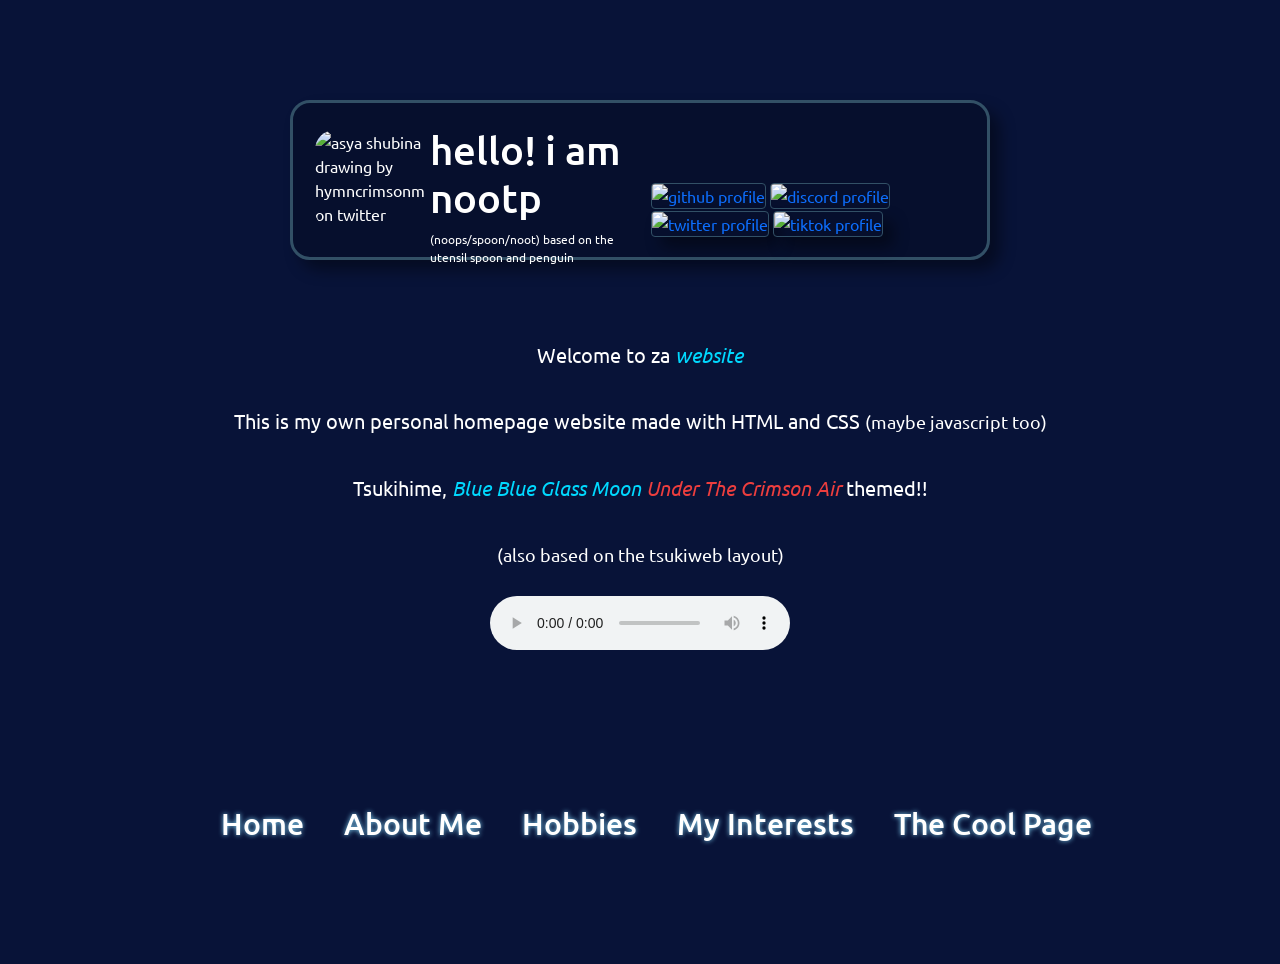
==== index.html @ 462fdbed "Add files via upload" ====
<!DOCTYPE html>

<html lang="en">
    <head>
        <link href="https://cdn.jsdelivr.net/npm/bootstrap@5.3.8/dist/css/bootstrap.min.css" rel="stylesheet" integrity="sha384-sRIl4kxILFvY47J16cr9ZwB07vP4J8+LH7qKQnuqkuIAvNWLzeN8tE5YBujZqJLB" crossorigin="anonymous">
        <script src="https://cdn.jsdelivr.net/npm/bootstrap@5.3.8/dist/js/bootstrap.bundle.min.js" integrity="sha384-FKyoEForCGlyvwx9Hj09JcYn3nv7wiPVlz7YYwJrWVcXK/BmnVDxM+D2scQbITxI" crossorigin="anonymous"></script>
        <link rel="preconnect" href="https://fonts.googleapis.com">
        <link rel="preconnect" href="https://fonts.gstatic.com" crossorigin>
        <link href="https://fonts.googleapis.com/css2?family=Ubuntu:ital,wght@0,300;0,400;0,500;0,700;1,300;1,400;1,500;1,700&display=swap" rel="stylesheet">
        <link href="styles.css" rel="stylesheet">
        <link rel="icon" type="image/jpeg" href="pictures/cbbc.jpg">
        <title>nootp website</title>
    </head>
    <body>
        <div class="profile">
            <img src="pictures/shubina0.jpg" class="profile-img" alt="asya shubina drawing by hymncrimsonmoon on twitter" width="110" height="100">
            <div class="user-info">
            <h1 class="username">hello! i am nootp</h1>
            <p class="usernames-alt">(noops/spoon/noot) based on the utensil spoon and penguin</p>
            </div>
            <div class="button-container">
                <a href="https://github.com/nootp">
                    <img src="pictures/github.png" class="github-btn" alt="github profile" width="30" height="30">
                </a>
                <a href="https://discord.com/users/522351001483739136">
                    <img src="pictures/discordlogo.png" class="discord-btn" alt="discord profile" width="30" height="30">
                </a>
                <a href="https://x.com/nootnuggets">
                    <img src="pictures/twitter.png" class="x-btn" alt="twitter profile" width="30" height="30">
                </a>
                <a href="https://www.tiktok.com/@noothp">
                    <img src="pictures/tik-tok.png" class="tiktok-btn" alt="tiktok profile" width="30" height="30">
                </a>
            </div>
        </div>
        <div class="hometext">
            <p align="center">Welcome to za <em><font color="#00d9ff">website</font></em></p>
            <p align="center">This is my own personal homepage website made with HTML and CSS <small>(maybe javascript too)</small></p>
            <p align="center">Tsukihime, <em><font color="#00d9ff">Blue Blue Glass Moon</font> <font color="#ed3e3e">Under The Crimson Air</font></em> themed!!</p>
            <p align="center"><small>(also based on the tsukiweb layout)</small></p>
            <p align="center">
            <audio controls>
                <source src="music/Chirp.mp3" type="audio/mpeg" class="audio-container">
            </audio>
            </p>
        </div>
        <nav class="navbar">
            <div class="container">
                <ul>
                    <li>
                        <a href="index.html">Home</a>
                    </li>
                    <li>
                        <a href="about.html">About Me</a>
                    </li>
                    <li>
                        <a href="hobby.html">Hobbies</a>
                    </li>
                    <li>
                        <a href="interest.html">My Interests</a>
                    </li>
                    <li>
                        <a href="cool.html">The Cool Page</a>
                    </li>

                </ul>
            </div>
        </nav>
    </body>
</html>
---- styles.css ----
* {
    box-sizing: border-box;
    margin: 0;
    padding: 0;
}

body {
    font-family: 'Ubuntu', sans-serif;
    font-weight: 400;
    font-style: normal;
    background: #081338;
    color: #fff;
    line-height: 1.5;
    background-image: linear-gradient(rgba(0, 0, 0, 0.400)), url(pictures/background.jpg);
    background-repeat: no-repeat;
    background-position: center;
    background-size: cover;
    background-attachment: fixed;
}

:root {
    --light-color: #84d3f5;
    --dark-color: #02051c;
    --primary-color: #325066;
    --light-gray: rgba(0, 0, 0, 0.05);
    --dark-gray: rgba(0, 0, 0, 0.200);
    --darker-gray: rgba(0, 0, 0, 0.5);

}
a {
    text-decoration: 0;
}

ul {
    list-style: none;
}

img {
    max-width: 100%;
}

.container {
    margin: 0 auto;
    padding: 0 15px;
}

.container-sm {
    max-width: 800px;
    margin: 0 auto;
    padding: 0 15px;
}

.unfixed-container-sm {
    max-width: 800px;
    padding: 0 15px;
}

.center-img {
    display: block;
    margin-left: auto;
    margin-right: auto;
    height: auto;
}



/* Navigation bar */
.navbar .container {
    display: flex;
    margin: 100px auto;
}

.navbar ul {
    display: flex;
    justify-content: space-between;
    align-items: center;
    margin: auto;
}

.navbar ul li a {
    padding: 10px 20px 10px 20px;
    display: block;
    color: #fff;
    font-size: 30px;
    text-shadow: 0 0 5px #84d3f5;
    font-weight: 500;
    transition: 0.5s;
}

.navbar ul li a:hover {
    text-decoration: underline;
    color: var(--light-color);
}

.navbar .about-container {
    display: flex;
    justify-content: flex-start;
    margin-top: 50px;
}

/* Home page content */

.hometext {
    font-size: 20px;
    line-height: 50px;
    margin-top: 10px;
}

.profile {
    box-sizing: border-box;
    background-color: var(--dark-gray);
    width: 700px;
    height: 160px;
    padding: 20px;
    border: 3px;
    box-shadow: 10px 10px 15px rgba(0, 0, 0, 0.40);
    border-radius: 20px;
    border-style: solid;
    border-color: var(--primary-color);
    margin: 100px auto 2px auto;
    display: flex;
}

.profile-img {
    box-sizing: border-box;
    border: 3px;
    border-radius: 20px;
    margin: auto auto auto 2px;
}

.user-info {
    margin: 3px auto 3px 5px;
}

.username {
    font-size: 40px;
}

.usernames-alt {
    margin-top: 5px;
    font-size: 12px;
}

.button-container {
    box-sizing: border-box;
    gap: 30px;
    margin-top: auto;
    flex-wrap: wrap;
}

.github-btn {
    border: 1px;
    border-radius: 4px;
    border-style: solid;
    border-color: var(--primary-color);
}

.discord-btn {
    border: 1px;
    border-radius: 4px;
    border-style: solid;
    border-color: var(--primary-color);
}

.x-btn {
    border: 1px;
    border-radius: 4px;
    border-style: solid;
    border-color: var(--primary-color);
    box-shadow: 10px 10px 15px rgba(0, 0, 0, 0.40);
}

.tiktok-btn {
    border: 1px;
    border-radius: 4px;
    box-shadow: 10px 10px 15px rgba(0, 0, 0, 0.40);
    border-style: solid;
    border-color: var(--primary-color);
}

.audio-container {
    text-align: center;
}

.hometext {
    margin-top: 70px;
}

/* About page */

.about .container {
    display: flex;
    justify-content: center;
    position: relative;
    align-items: center;
    margin: 0 0;
    padding: 3px;
}
.about {
    box-sizing: border-box;
    border: 3px;
    border-radius: 20px;
    border-style: solid;
    border-color: var(--primary-color);
    padding: 3px;
    margin-top: 50px;
    height: 400px;
    width: 1300px;
    background-color: var(--dark-gray);

}

.about-description {
    margin: 30px 10px;
}

.hisui-container {
    position: absolute;
    margin: 40px;
    display: flex;
    flex-direction: column;
    align-items: center;
}

.hisui-btn {
    width: 100px;
    color: #ed3e3e;
}

/* Hobby page content */

.hobby .container {
    box-sizing: border-box;
    box-shadow: 10px 10px 15px rgba(0, 0, 0, 0.40);
    border: 3px;
    border-radius: 20px;
    padding: 3px;
    margin-top: 50px;
    height: 700px;
    width: 1500px;
    background-color: var(--dark-gray);
}

.music-txt .txt {
    font-size: 20px;
    margin: 20px auto;
}

.container .music {
    margin: 50px auto;
    padding: 3px;
    display: flex;
    flex-direction: row;
    flex-wrap: wrap;
    gap: 20px;
    justify-content: center;
    align-items: center;
}

.audio-photo {
    display: flex;
    flex-direction: column;
    align-items: center;
    margin-bottom: 10px;
    gap: 10px;
}
.music img {
    border-radius: 8px;
}

/* Interests page */

.interest .container {
    box-sizing: border-box;
    box-shadow: 10px 10px 15px rgba(0, 0, 0, 0.40);
    border: 3px;
    border-radius: 20px;
    padding: 3px;
    margin-top: 50px;
    height: 1500px;
    width: 1500px;
    background-color: var(--dark-gray);
}

.interest .txt {
    font-size: 20px;
    margin: 20px auto;
}

.container .favs {
    display: flex;
    justify-content: space-evenly;
    gap: 30px;
    margin: 40px;
    flex-wrap: wrap;
}

.favs img{
    box-sizing: border-box;
    border-radius: 20px;
}

.container .like {
    display: flex;
    justify-content: space-evenly;
    gap: 30px;
    margin: 40px;
    flex-wrap: wrap;
}

.like img{
    box-sizing: border-box;
    border-radius: 20px;
}

.atxt {
    margin-top: 100px;
    margin-bottom: 50px;
    font-size: 20px;
}
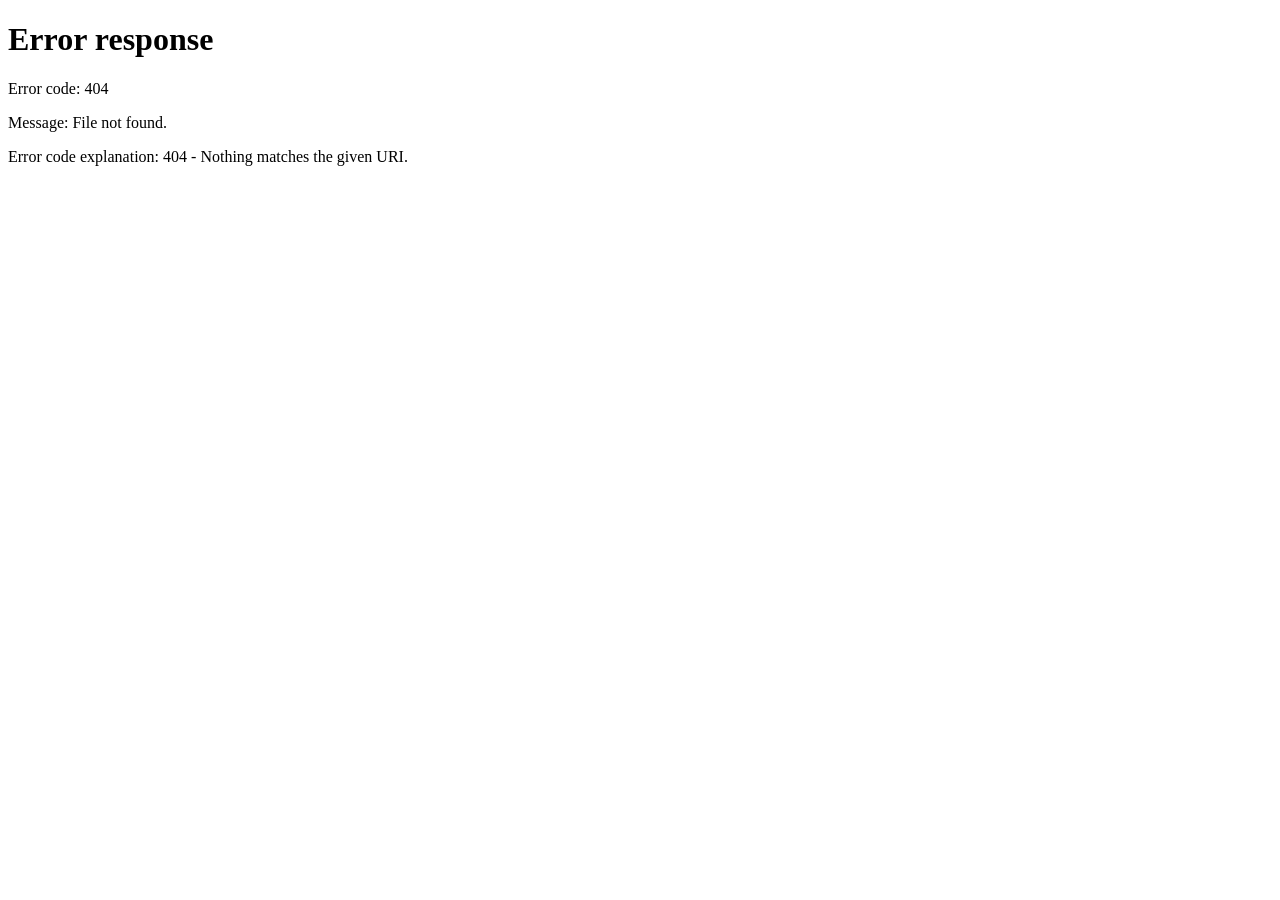
==== commit 533ece5a: "Update index.html" ====
--- a/index.html
+++ b/index.html
@@ -11,6 +11,11 @@
         <link rel="icon" type="image/jpeg" href="pictures/cbbc.jpg">
         <title>nootp website</title>
     </head>
+    <script>
+  if (window.location.pathname.endsWith('.html')) {
+    window.location.href = window.location.pathname.replace('.html', '');
+  }
+</script>
     <body>
         <div class="profile">
             <img src="pictures/shubina0.jpg" class="profile-img" alt="asya shubina drawing by hymncrimsonmoon on twitter" width="110" height="100">
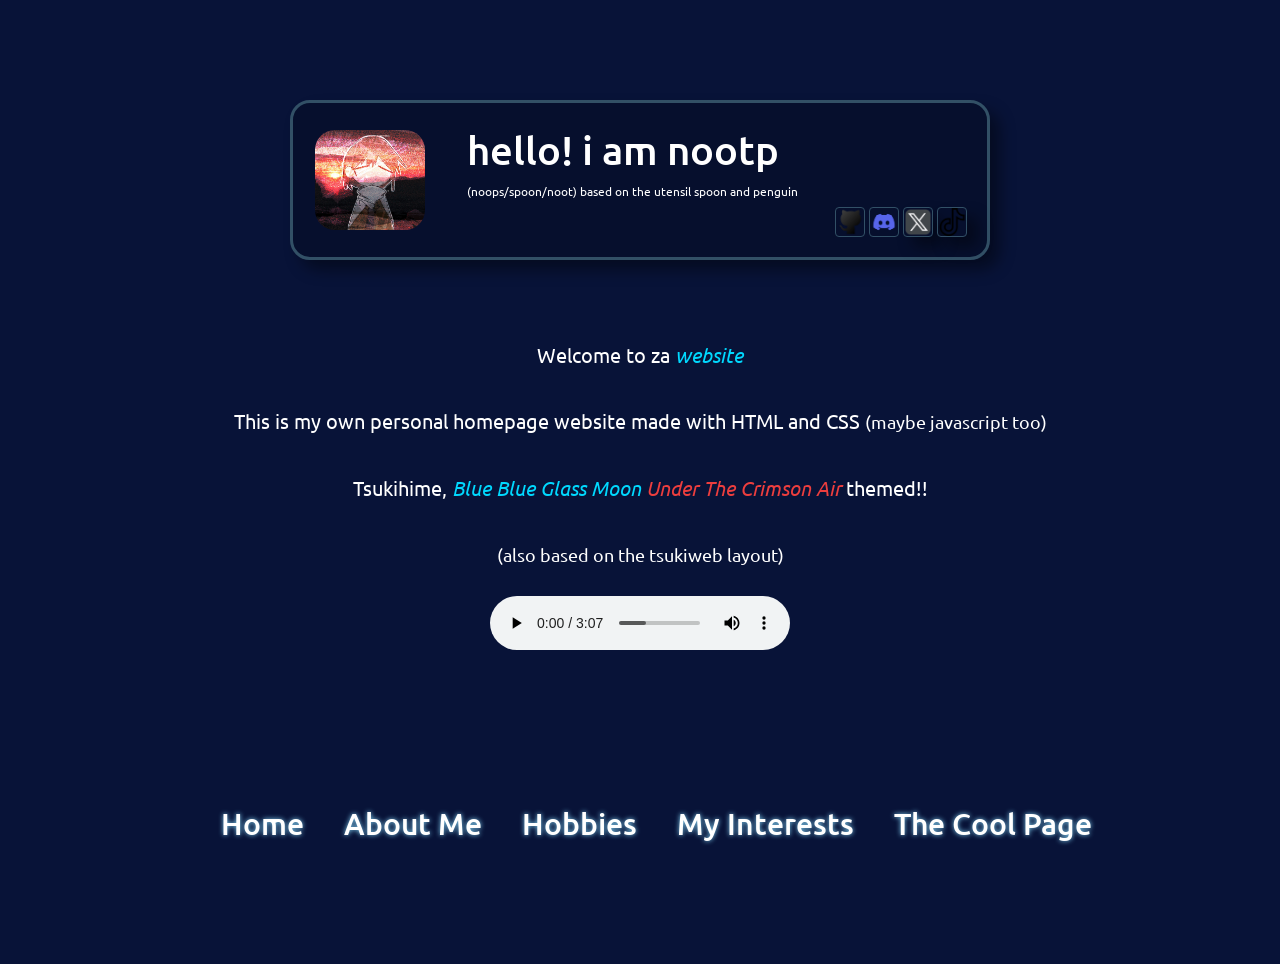
==== commit 98f4d1f6: "Update index.html" ====
--- a/index.html
+++ b/index.html
@@ -12,8 +12,8 @@
         <title>nootp website</title>
     </head>
     <script>
-  if (window.location.pathname.endsWith('.html')) {
-    window.location.href = window.location.pathname.replace('.html', '');
+  if (window.location.pathname.endsWith('index.html')) {
+    window.location.href = window.location.pathname.replace('index.html', '');
   }
 </script>
     <body>
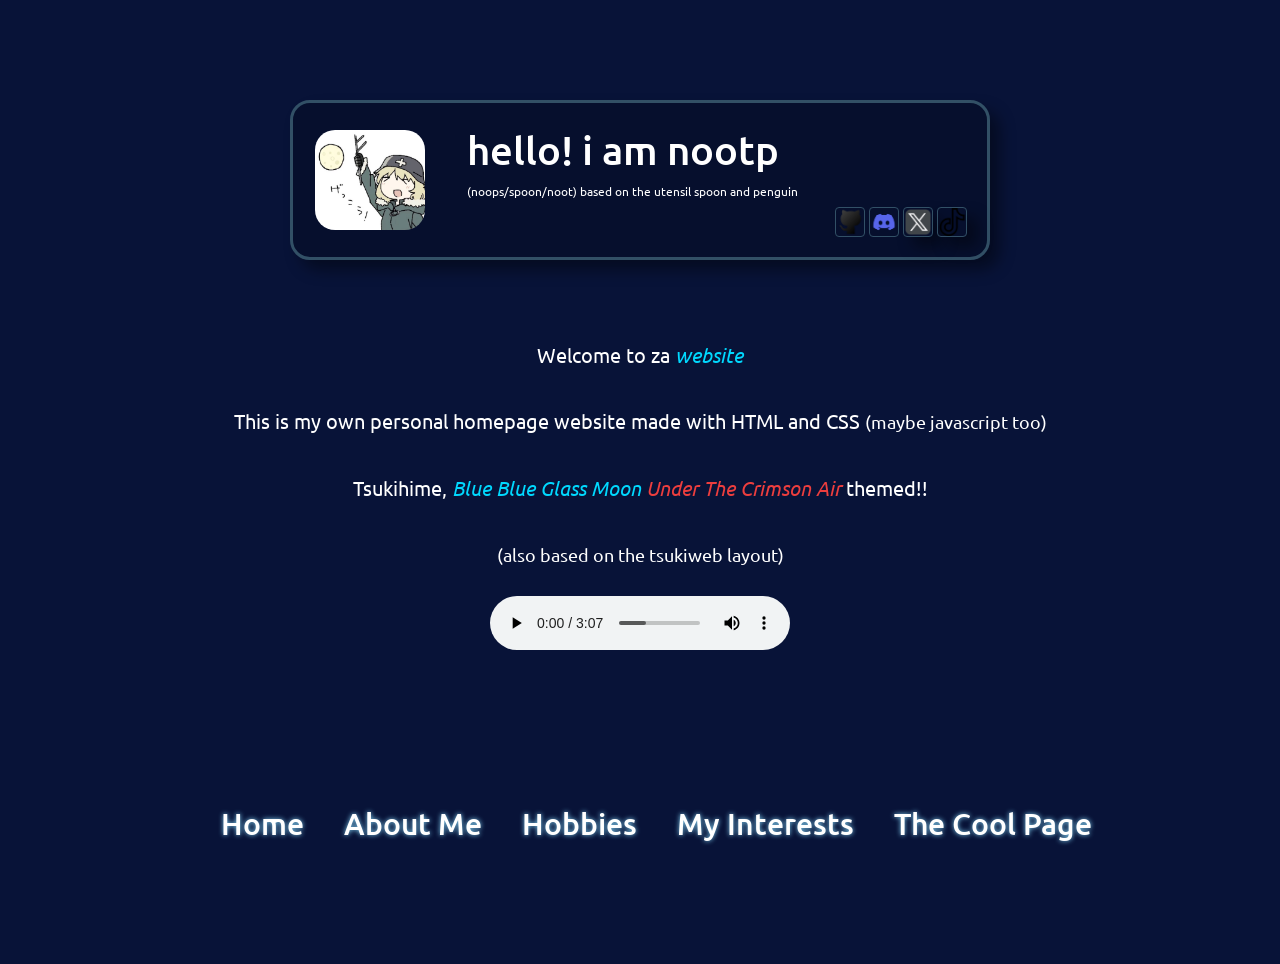
==== commit f3b89124: "pfp changes" ====
--- a/index.html
+++ b/index.html
@@ -2,6 +2,7 @@
 
 <html lang="en">
     <head>
+        <meta name="viewport" content="initial-scale=1, width=device-width">
         <link href="https://cdn.jsdelivr.net/npm/bootstrap@5.3.8/dist/css/bootstrap.min.css" rel="stylesheet" integrity="sha384-sRIl4kxILFvY47J16cr9ZwB07vP4J8+LH7qKQnuqkuIAvNWLzeN8tE5YBujZqJLB" crossorigin="anonymous">
         <script src="https://cdn.jsdelivr.net/npm/bootstrap@5.3.8/dist/js/bootstrap.bundle.min.js" integrity="sha384-FKyoEForCGlyvwx9Hj09JcYn3nv7wiPVlz7YYwJrWVcXK/BmnVDxM+D2scQbITxI" crossorigin="anonymous"></script>
         <link rel="preconnect" href="https://fonts.googleapis.com">
@@ -18,7 +19,7 @@
 </script>
     <body>
         <div class="profile">
-            <img src="pictures/shubina0.jpg" class="profile-img" alt="asya shubina drawing by hymncrimsonmoon on twitter" width="110" height="100">
+            <img src="pictures/pfp.jpg" class="profile-img" alt="yuu, by tkmiz" width="110" height="100">
             <div class="user-info">
             <h1 class="username">hello! i am nootp</h1>
             <p class="usernames-alt">(noops/spoon/noot) based on the utensil spoon and penguin</p>
